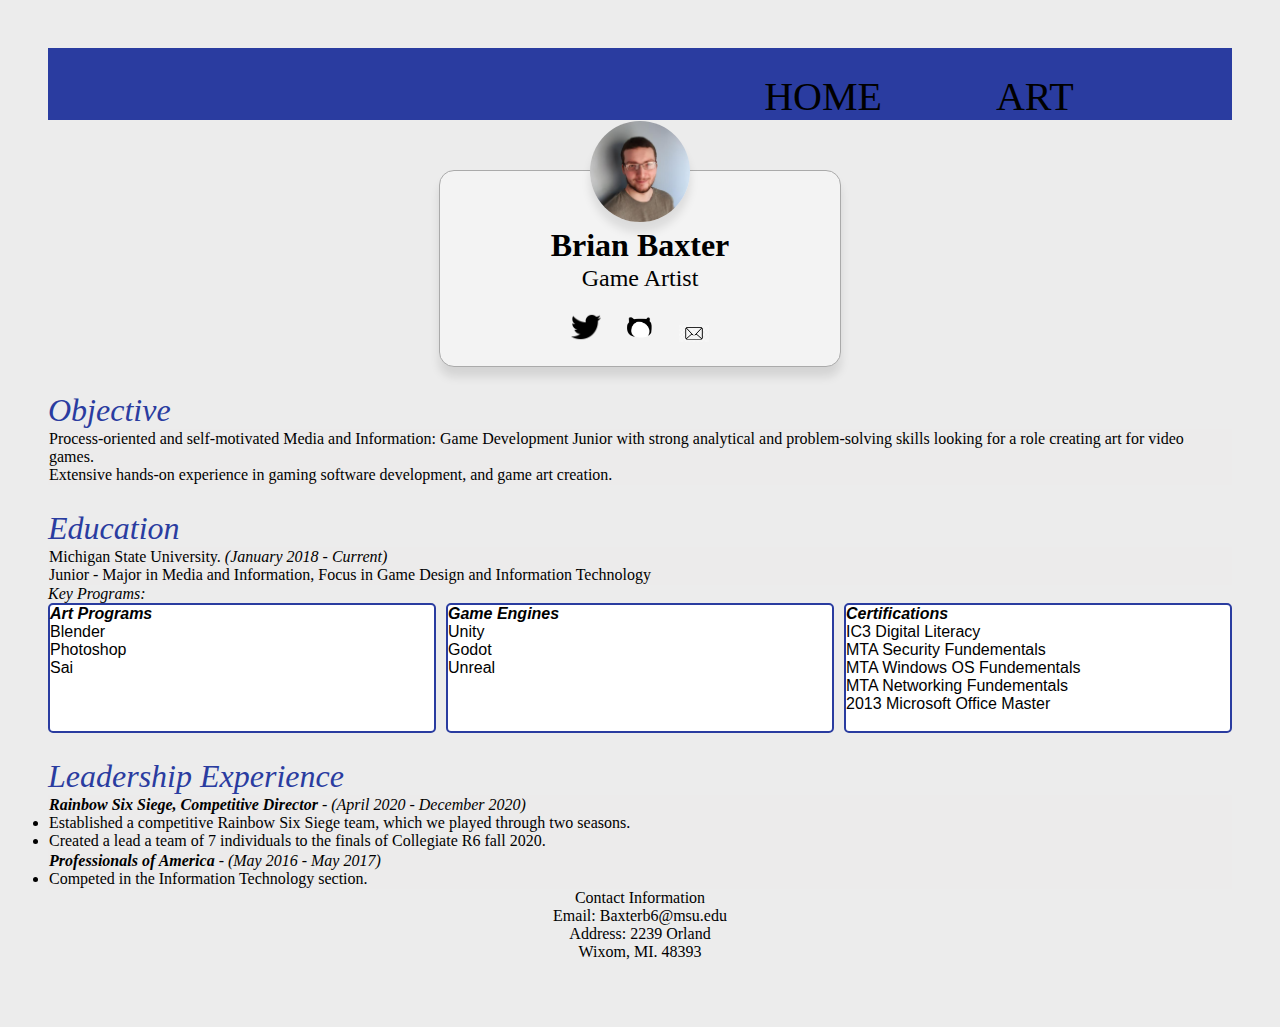
==== index.html @ d03439cc "Website Creation" ====
<!DOCTYPE html>
<html lang="en">
<head>
    <meta charset="UTF-8">
    <meta name="viewport" content="width=device-width, initial-scale=1.0">
    <link rel="stylesheet" href="style.css">
    <title>Brian Baxter's Portfolio</title>
</head>
<body>
    <header>
        <div class="container">
            <nav>
                <ul>
                    <li><a href="index.html">Home</a></li>
                    <li><a href="art.html">Art</a></li>
                </ul>
            </nav>
        </div>
    </header>
    <div class="card">
        <img class="avatar" id="BaxterBri-avatar" src="brian.png" alt="Brian Baxter" />
        <h1>Brian Baxter</h1>
        <h2>Game Artist</h2>
        <ul class="contacts">
            <li><a href="https://twitter.com/PolyblobR6"><img src="twitter.png"alt="Twitter"></a></li>
            <li><a href="https://github.com/Brian-Baxter"><img src="github.png"alt="Github"></a></li>
            <li><a href="mailto:baxterb6@msu.edu"><img src="email.jpg"alt="Email"></a></li>
        </ul>
    </div>

    <p class="BB"><em>Objective</em></p>
    <ul class="classifications">
        <p>Process-oriented and self-motivated Media and Information: Game Development Junior with strong analytical and problem-solving skills looking for a role creating art for video games.<br> 
        Extensive hands-on experience in gaming software development, and game art creation.</p>
    </ul>

    <p class="BB"><em>Education</em></p>
    <ul class="classifications">
        <p>Michigan State University. <i>(January 2018 - Current)</i><br>
        Junior - Major in Media and Information, Focus in Game Design and Information Technology<br></p>
    </ul>

    <p><i><em>Key Programs:</em></i></p>
    <div class="courses-ordered">
        <div class="list1">
            <p><em><strong>Art Programs</strong></em></b><br>
            Blender<br>
            Photoshop<br>
            Sai</p><br>
        </div>
        <div class="list2"><p><em><strong>Game Engines</strong></em><br>
            Unity<br>
            Godot<br>
            Unreal</p><br>
        </div>
        <div class="list3"><p><em><strong>Certifications</strong></em><br>
            IC3 Digital Literacy<br>
            MTA Security Fundementals<br>
            MTA Windows OS Fundementals<br>
            MTA Networking Fundementals<br>
            2013 Microsoft Office Master</p><br>
        </div>
    </div>

    <p class="BB"><em>Leadership Experience</em></p>
    <ul class="classifications">
        <p><em><strong>Rainbow Six Siege, Competitive Director</strong></em><i> - (April 2020 - December 2020)</i></p>
        <li>Established a competitive Rainbow Six Siege team, which we played through two seasons.</li>
        <li>Created a lead a team of 7 individuals to the finals of Collegiate R6 fall 2020.</li>
    </ul>

    <ul class="classifications">
        <p><em><strong>Professionals of America</strong></em><i> - (May 2016 - May 2017)</i></p>
        <li>Competed in the Information Technology section.</li>
    </ul>
        
    <div class="footer">

        <p>Contact Information<br>
        Email: Baxterb6@msu.edu<br>
        Address: 2239 Orland<br>
        Wixom, MI. 48393</p><br>
    </div>
</body>
</html>
---- style.css ----
body {
    background: #ececec;
    color: #000000;
    padding: 40px;
    font-family: 'Times New Roman', Times, serif;
}

img {
    width: 100%;
}

h1 {
    margin: 1px 0;
    color: black;
}

h2 {
    margin: 0;
    font-weight: 100;
    color: black;
}

p {
    margin:0px;
}

.container {
    width: 80%;
    margin:0 auto;
}

header {
    background:rgb(42, 60, 160);
}

header::after {
    content:'';
    display: table;
    clear:both;
}

nav {
    float:right;
}

nav ul {
    margin:0;
    padding:0;
    list-style-type: none;
}

nav li {
    display: inline-block;
    margin-left: 70px;
    margin-right: 40px;
    padding-top:25px;
    
    position: relative;
}

nav a {
    color: rgb(0, 0, 0);
    text-decoration: none;
    text-transform: uppercase;
    text-align: center;
    font-size: 40px;
}

nav a:hover {
    color: #000;
}

nav a:before {
    content: '';
    display: block;
    height: 5px;
    background-color:rgb(0, 0, 0);
    
    position: absolute;
    top:0;
    width: 0%;

    transition: all ease-in-out 250ms;
}

nav a:hover::before{
    width: 100%;
}

.card {
    background-color: #f3f3f3;
    border-radius: 15px;
    margin: 0 auto;
    margin-top:50px;
    width: 400px;
    text-align: center;
    box-shadow: rgba(0,0,0, 0.1) 0 10px 10px;
    border: 1px solid #aaa;
}

.card .avatar {
    box-shadow: rgba(0,0,0, 0.1) 0 10px 10px;
    width: 100px;
    border-radius: 50%;
    margin-top: -50px;
}

.contacts {
    margin: 0;
    padding: 0;
    list-style-type: none;
}

.contacts li {
    width: 30px;
    display: inline-block;
    padding: 20px 10px;
}

.contacts li a img:hover {
    opacity: 0.5;
    transition: opacity ease-in-out 0.2s;
}

.BB {
    font-family: fantasy;
    color: rgb(42, 60, 160);
    text-align: left;
    margin-top: 25px;
    font-size: 2em;
}

.classifications {
    background: #ecebeb;
    padding: 1px;
    margin: 0px;
    font-size: 16;
}

.courses-ordered {
    display: grid;
    grid-column-gap: 5px;
    grid-template-columns: 1fr 1fr 1fr;
    grid-gap: 10px;
}

.list1 {
    grid-column: 1;
    grid-row: 1;
    border-radius: 5px;
    background-color:#ffffff;
    border: 2px solid rgb(42, 60, 160);
    position: relative;
    text-align: left;
    font-family: Helvetica;
    color: black;
}

.list2 {
    grid-column: 2;
    grid-row: 1;
    border-radius: 5px;
    background-color:#ffffff;
    border: 2px solid rgb(42, 60, 160);
    position: relative;
    text-align: left;
    font-family: Helvetica;
    color: black;
}
.list3 {
    grid-column: 3;
    grid-row: 1;
    border-radius: 5px;
    background-color:#ffffff;
    border: 2px solid rgb(42, 60, 160);
    position: relative;
    text-align: left;
    font-family: Helvetica;
    color: black;
}
.footer{
    text-align: center;
}

#imagelist{
    font-size:0;
    widows: 261px;
    margin: 0 auto;
}

#imagelist a{
    margin:2px;
    border: 4px solid transparent;
    display: inline-block;
    border-radius: 10px;
    opacity: .5;

    transition: all .3s ease-in-out;
}

#imagelist a:hover {
    border-color: rgb(0, 0, 0);
    opacity: 1;
}

#imagelist img {
    border-radius: 6px;
}
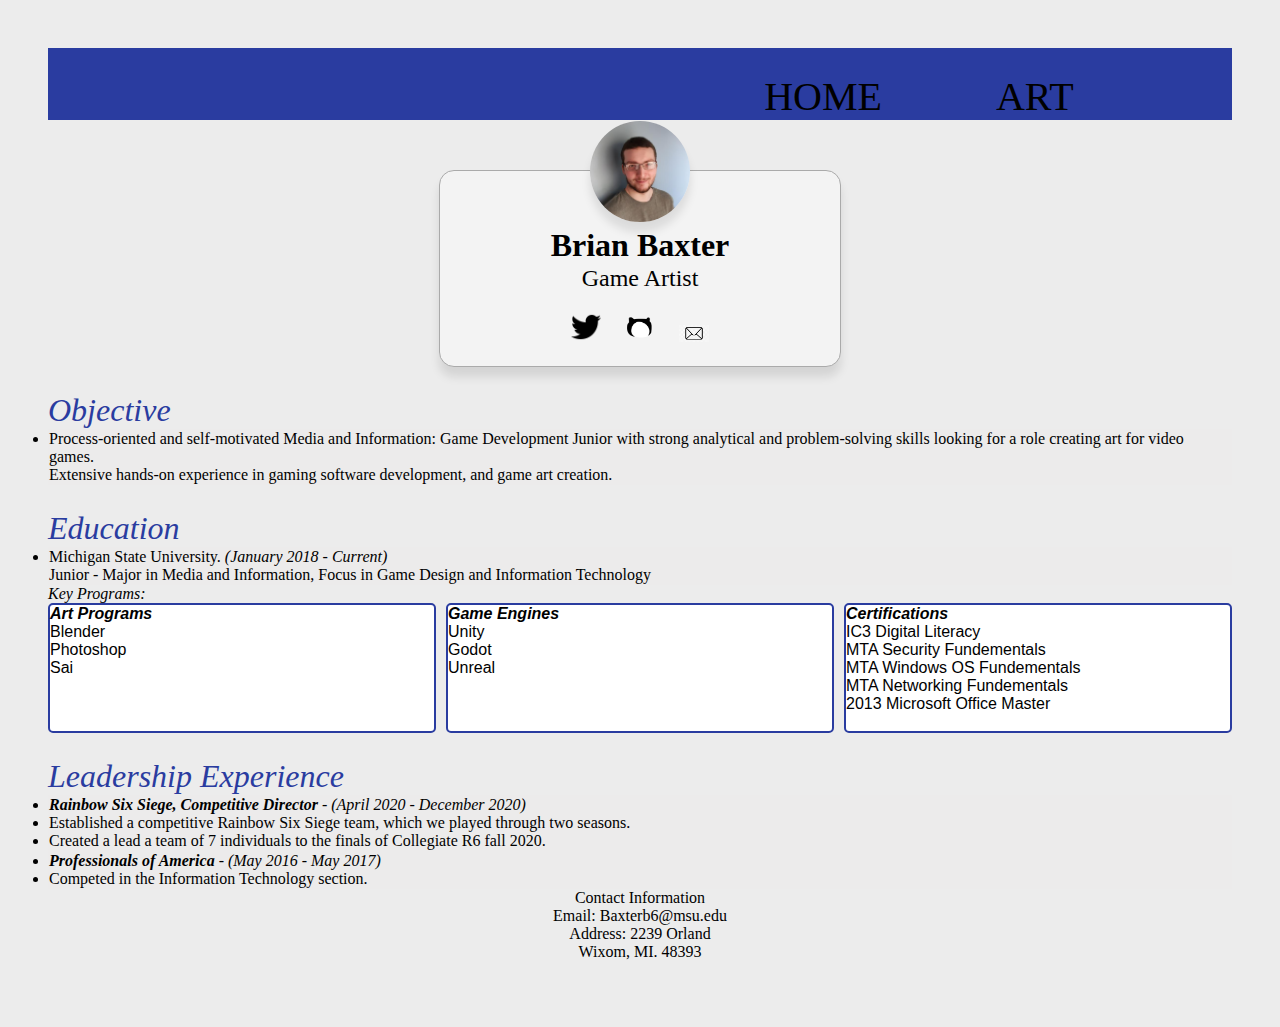
==== commit 3c41ab51: "validation fixes" ====
--- a/index.html
+++ b/index.html
@@ -22,28 +22,28 @@
         <h1>Brian Baxter</h1>
         <h2>Game Artist</h2>
         <ul class="contacts">
-            <li><a href="https://twitter.com/PolyblobR6"><img src="twitter.png"alt="Twitter"></a></li>
-            <li><a href="https://github.com/Brian-Baxter"><img src="github.png"alt="Github"></a></li>
-            <li><a href="mailto:baxterb6@msu.edu"><img src="email.jpg"alt="Email"></a></li>
+            <li><a href="https://twitter.com/PolyblobR6"><img src="twitter.png" alt="Twitter"></a></li>
+            <li><a href="https://github.com/Brian-Baxter"><img src="github.png" alt="Github"></a></li>
+            <li><a href="mailto:baxterb6@msu.edu"><img src="email.jpg" alt="Email"></a></li>
         </ul>
     </div>
 
     <p class="BB"><em>Objective</em></p>
     <ul class="classifications">
-        <p>Process-oriented and self-motivated Media and Information: Game Development Junior with strong analytical and problem-solving skills looking for a role creating art for video games.<br> 
-        Extensive hands-on experience in gaming software development, and game art creation.</p>
+        <li>Process-oriented and self-motivated Media and Information: Game Development Junior with strong analytical and problem-solving skills looking for a role creating art for video games.<br> 
+        Extensive hands-on experience in gaming software development, and game art creation.</li>
     </ul>
 
     <p class="BB"><em>Education</em></p>
     <ul class="classifications">
-        <p>Michigan State University. <i>(January 2018 - Current)</i><br>
-        Junior - Major in Media and Information, Focus in Game Design and Information Technology<br></p>
+        <li>Michigan State University. <i>(January 2018 - Current)</i><br>
+        Junior - Major in Media and Information, Focus in Game Design and Information Technology<br></li>
     </ul>
 
     <p><i><em>Key Programs:</em></i></p>
     <div class="courses-ordered">
         <div class="list1">
-            <p><em><strong>Art Programs</strong></em></b><br>
+            <p><em><strong>Art Programs</strong></em><br>
             Blender<br>
             Photoshop<br>
             Sai</p><br>
@@ -64,13 +64,13 @@
 
     <p class="BB"><em>Leadership Experience</em></p>
     <ul class="classifications">
-        <p><em><strong>Rainbow Six Siege, Competitive Director</strong></em><i> - (April 2020 - December 2020)</i></p>
+        <li><em><strong>Rainbow Six Siege, Competitive Director</strong></em><i> - (April 2020 - December 2020)</i></li>
         <li>Established a competitive Rainbow Six Siege team, which we played through two seasons.</li>
         <li>Created a lead a team of 7 individuals to the finals of Collegiate R6 fall 2020.</li>
     </ul>
 
     <ul class="classifications">
-        <p><em><strong>Professionals of America</strong></em><i> - (May 2016 - May 2017)</i></p>
+        <li><em><strong>Professionals of America</strong></em><i> - (May 2016 - May 2017)</i></li>
         <li>Competed in the Information Technology section.</li>
     </ul>
         
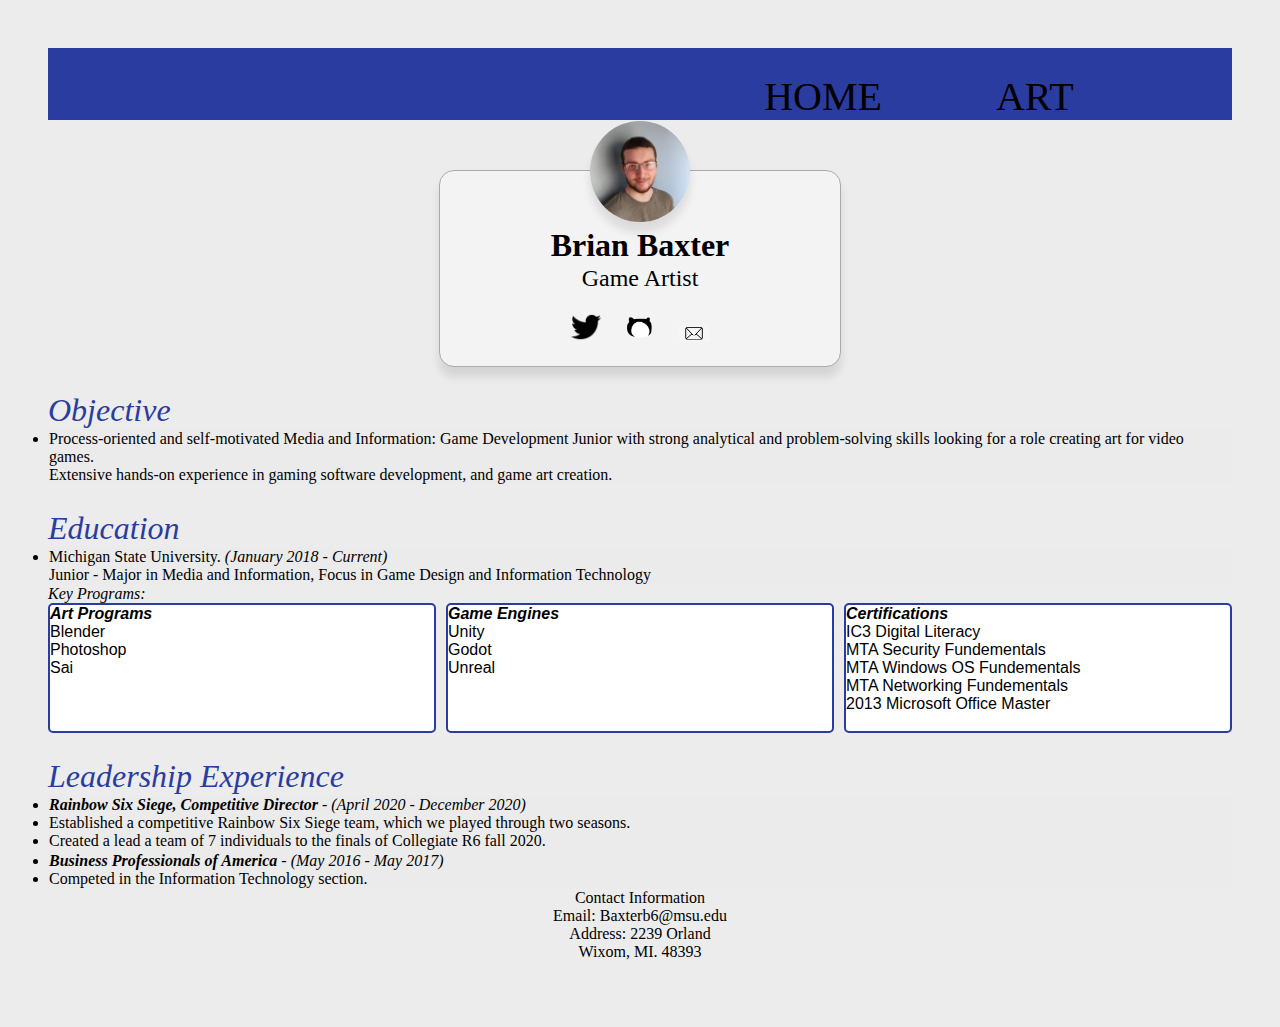
==== commit d3411308: "spelling error" ====
--- a/index.html
+++ b/index.html
@@ -70,7 +70,7 @@
     </ul>
 
     <ul class="classifications">
-        <li><em><strong>Professionals of America</strong></em><i> - (May 2016 - May 2017)</i></li>
+        <li><em><strong>Business Professionals of America</strong></em><i> - (May 2016 - May 2017)</i></li>
         <li>Competed in the Information Technology section.</li>
     </ul>
         
